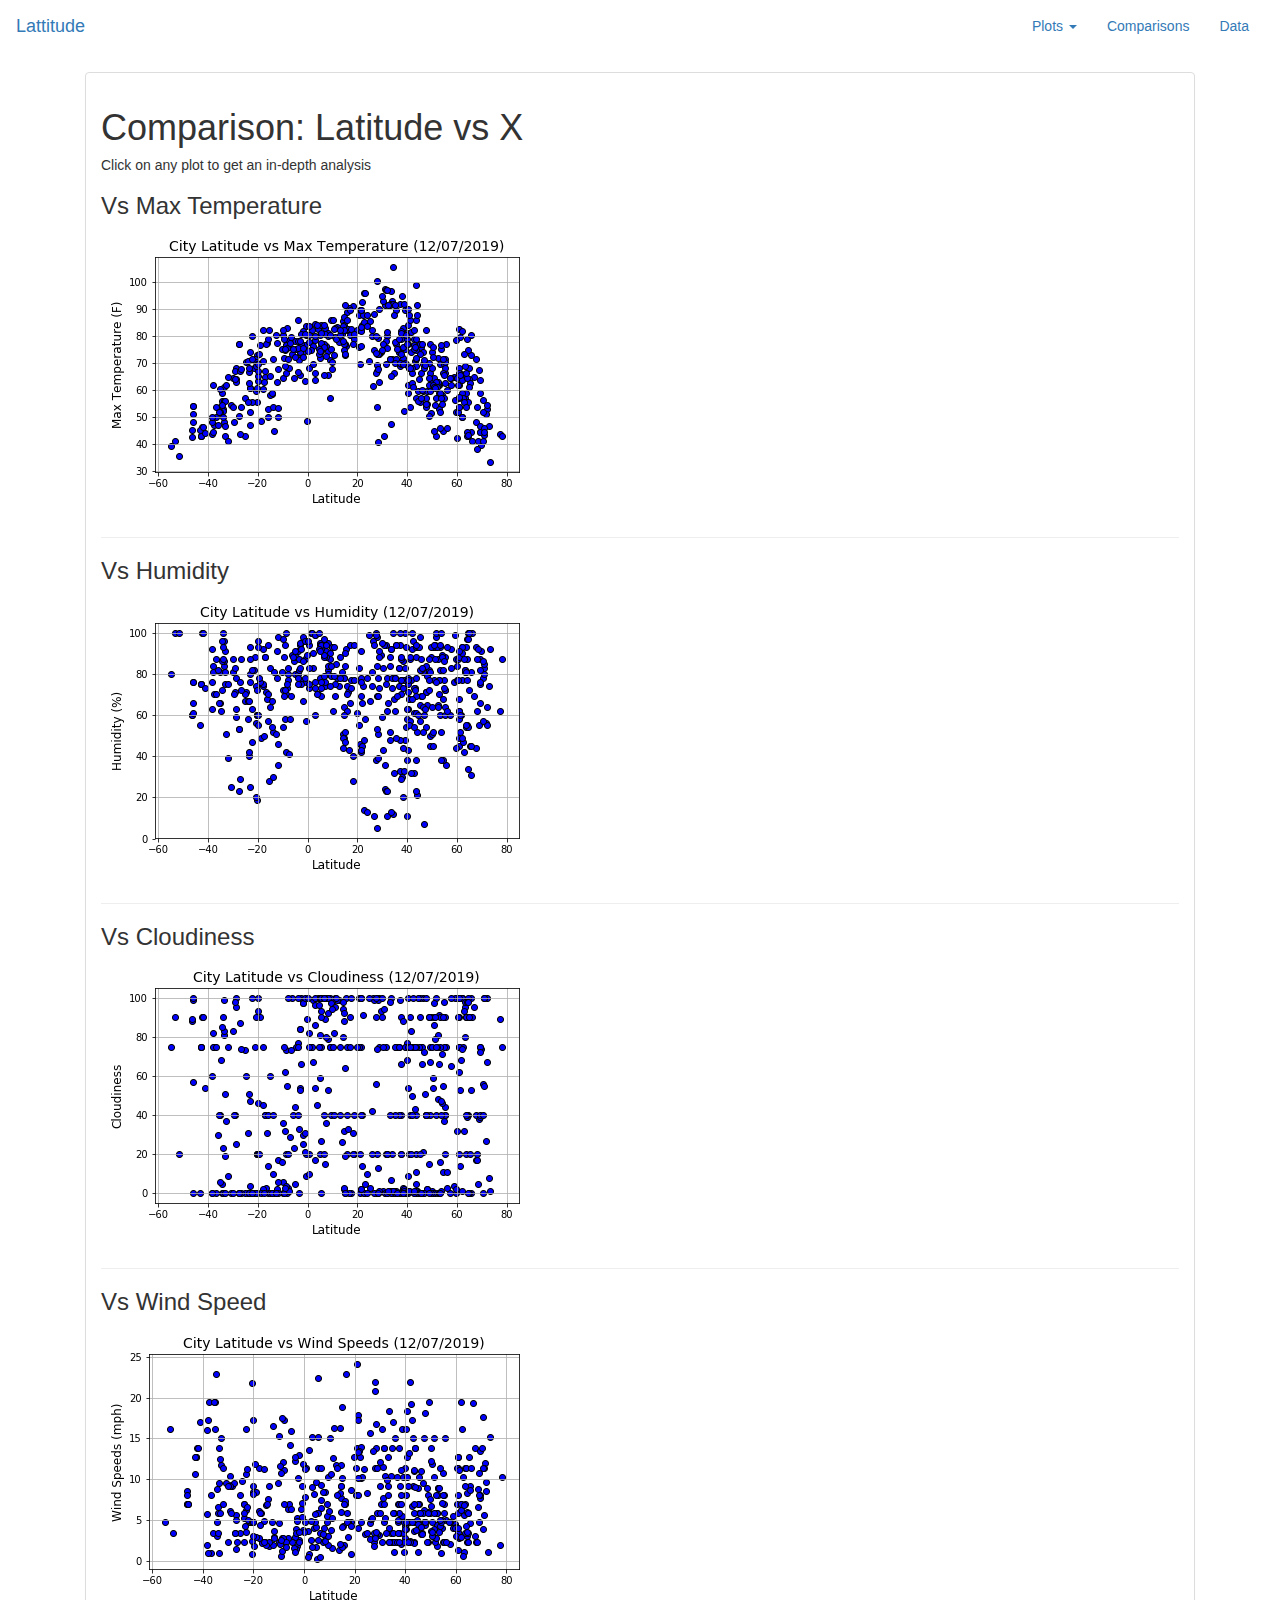
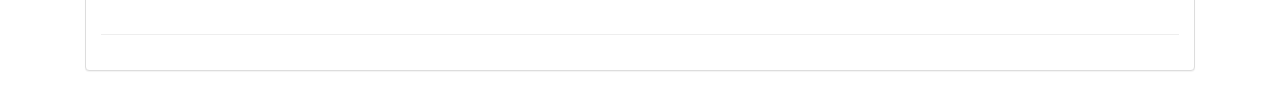
==== comparisons_page.html @ 81e11f89 "Add files via upload" ====
<!DOCTYPE html>
<html>
<head>
    <meta charset="utf-8" />
    <meta http-equiv="X-UA-Compatible" content="IE=edge">
    <title>Lattitude</title>
    <meta name="viewport" content="width=device-width, initial-scale=1">
    <link rel="stylesheet" href="https://maxcdn.bootstrapcdn.com/bootstrap/3.3.7/css/bootstrap.min.css" 
    integrity="sha384-BVYiiSIFeK1dGmJRAkycuHAHRg32OmUcww7on3RYdg4Va+PmSTsz/K68vbdEjh4u" crossorigin="anonymous">
    <script src="main.js"></script>
    <script src="https://ajax.googleapis.com/ajax/libs/jquery/3.3.1/jquery.min.js"></script>
    <script src="https://maxcdn.bootstrapcdn.com/bootstrap/3.3.7/js/bootstrap.min.js"></script>
        <link rel="stylesheet" type="text/css" media="screen" href="HWstyle.css">
</head>

<body> 
    <nav class="navbar">
        <div class="container-fluid">
            <div class="navbar-header">
                <button type="button" class="navbar-toggle" data-toggle="collapse" data-target="#myNavbar">
                    <span class="icon-bar"></span>
                    <span class="icon-bar"></span>
                    <span class="icon-bar"></span>                        
                </button>
                <a class="navbar-brand" href="index_landing.html">Lattitude</a>
            </div>
            <div class="collapse navbar-collapse" id="myNavbar">
                <ul class="nav navbar-nav navbar-right">
                    <li class="dropdown">
                        <a class="dropdown-toggle" data-toggle="dropdown" href="#">Plots <span class="caret"></span></a>
                            <ul class="dropdown-menu">
                                <li><a href="max_temp_visualization.html">Max Temperature</a></li>
                                <li><a href="humidity_visualization.html">Humidity </a></li>
                                <li><a href="cloudiness_visualization.html">Cloudiness</a></li>
                                <li><a href="wind_speed_visualization.html">Wind Speed</a></li>
                            </ul>
                    </li>
                    <li><a href="comparisons_page.html">Comparisons</a></li>
                    <li><a href="weather_data_page.html">Data</a></li>
                </ul>
            </div>
        </div>
    </nav>  
        <div class="container">
            <div class="col-md-12 col-sm-12">
                <div class="panel panel-default summary">
                    <div class="panel-body"> 
                        <section>
                        <h1>Comparison: Latitude vs X</h1>
                        </section>
                        <section>
                        <h5>Click on any plot to get an in-depth analysis</h5>
                        </section>
                        <article>
                            <h3>Vs Max Temperature</h3>
                            <a target="_blank" href="max_temp_visualization.html">
                            <img src="Max_Temp.png" alt="Max_Temp_Chart">
                            </a>                      
                        </article>
                        <hr>
        
                        <article>
                            <h3>Vs Humidity</h3>
                            <a target="_blank" href="humidity_visualization.html">
                            <img src="Humidity.png" alt="Humidity_Chart">
                            </a>
                        </article>
                        <hr>
        
                        <article>
                            <h3>Vs Cloudiness</h3>
                            <a target="_blank" href="cloudiness_visualization.html">
                            <img src="Cloudiness.png" alt="Cloudiness_Chart">
                            </a>
                        </article>
                        <hr>
        
                        <article>
                            <h3>Vs Wind Speed</h3>
                            <a target="_blank" href="wind_speed_visualization.html">
                            <img src="Wind_Speed.png" alt="Humidity_Chart">
                            </a>
                        </article>
                        <hr>
                    </div>
                </div>
            </div>
        </div>
   
</body>
                        

</html>
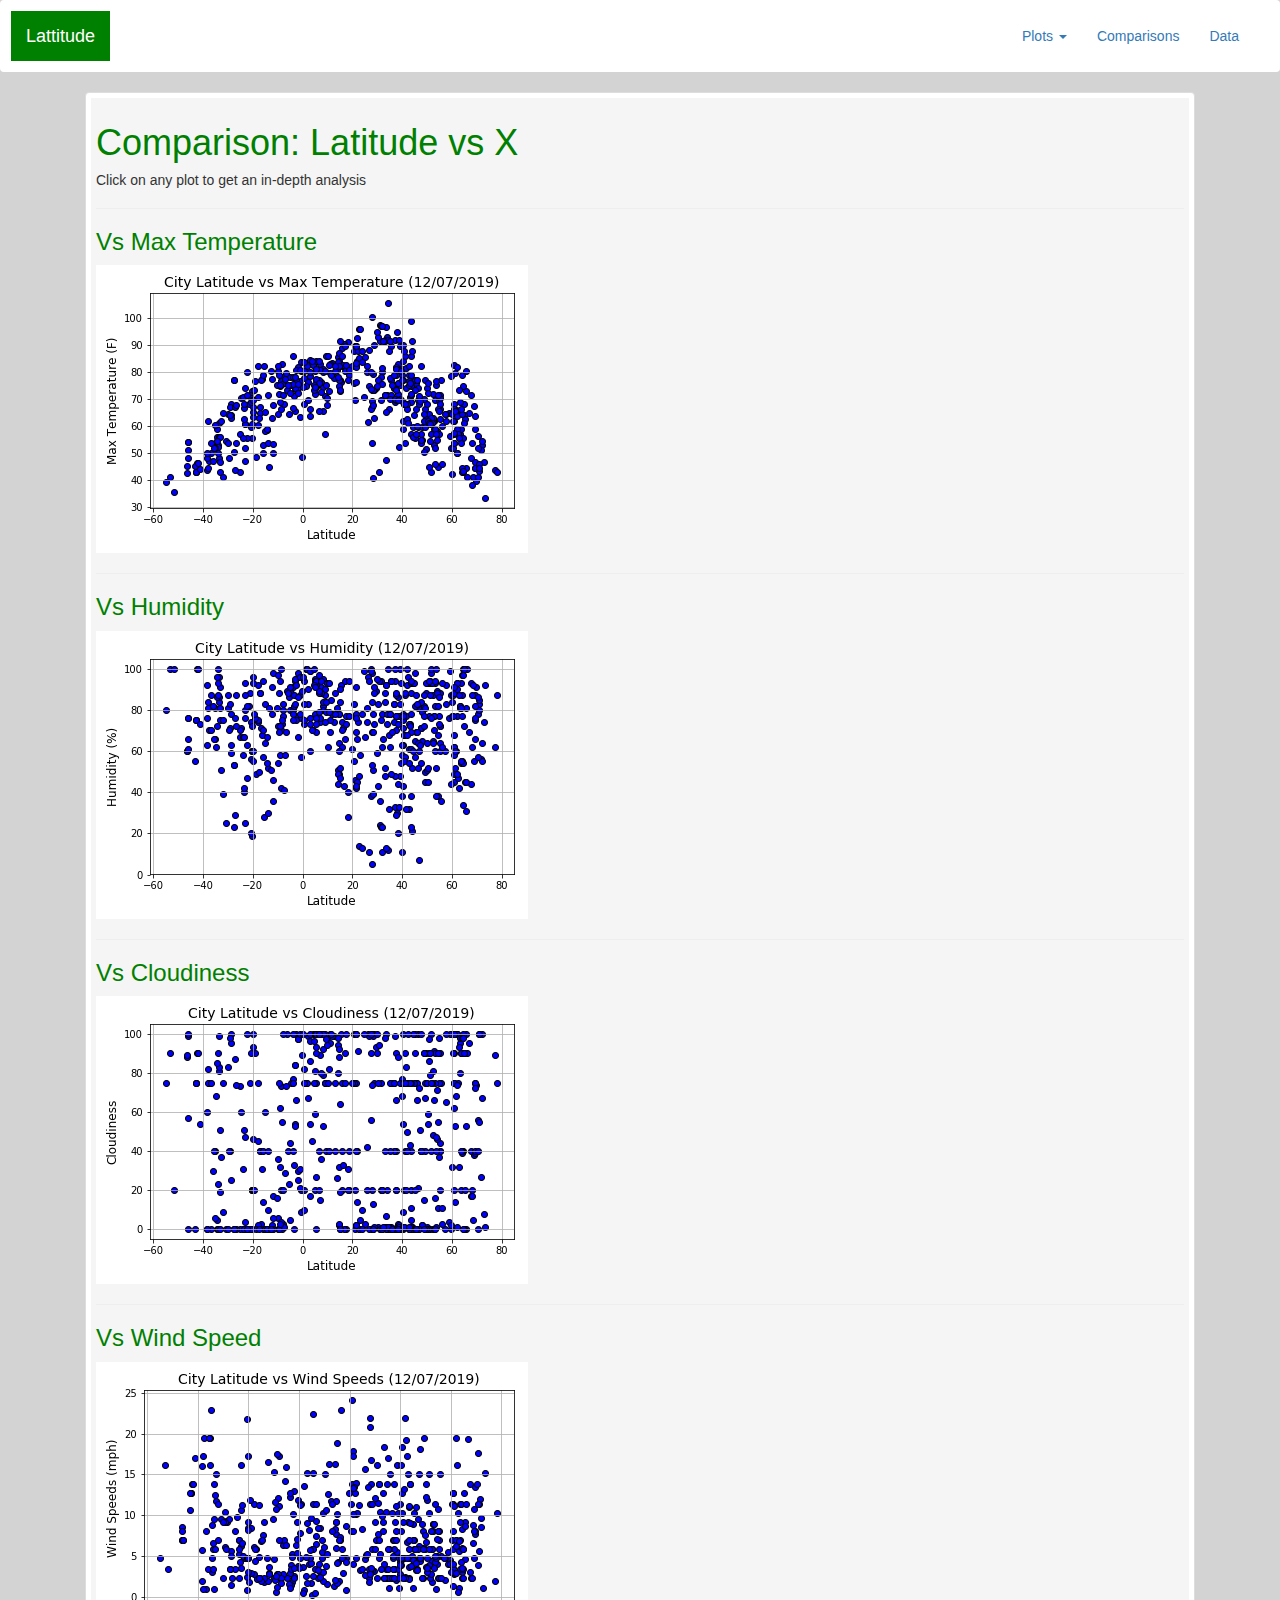
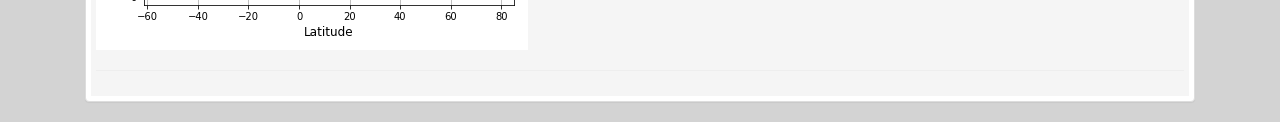
==== commit fdf11d4d: "Add files via upload" ====
--- a/comparisons_page.html
+++ b/comparisons_page.html
@@ -50,6 +50,7 @@
                         </section>
                         <section>
                         <h5>Click on any plot to get an in-depth analysis</h5>
+                        <hr>
                         </section>
                         <article>
                             <h3>Vs Max Temperature</h3>
--- a/HWstyle.css
+++ b/HWstyle.css
@@ -0,0 +1,55 @@
+body {
+    background: lightgray;
+  }
+
+.navbar {
+    background: white;
+    padding: 10px
+}
+
+h1 {
+    color: green;
+    font: bold
+}
+
+h2 {
+    color: green
+}
+
+h3 {
+    color: green
+}
+
+.navbar-brand {
+    background: green;
+    color: white
+}
+
+p {
+    font-size: 15px;
+    font-style: normal 
+}
+
+.row {
+    padding: 5px;
+    margin-top:5px;
+    margin-left:5px;
+    margin-right:5px;
+    margin-bottom:5px;
+    align-content: center
+}
+
+.panel-body {
+    padding: 5px;
+    background: whitesmoke;
+    margin-top:5px;
+    margin-left:5px;
+    margin-right:5px;
+    margin-bottom:5px;
+    align-content: center
+}
+
+  
+
+
+
